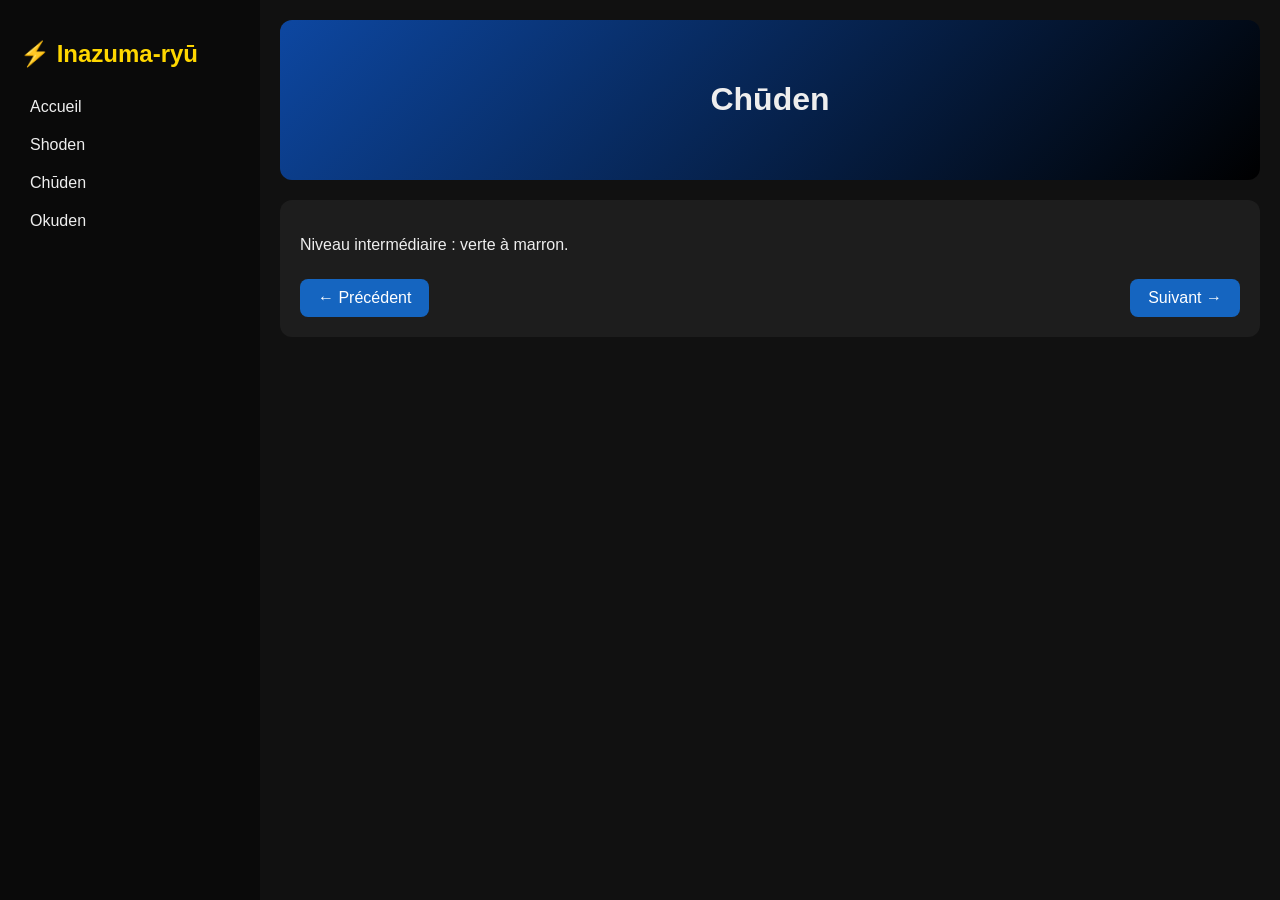
==== chuden.html @ 1f4ff93e "Add files via upload" ====
<!DOCTYPE html><html lang='fr'><head><meta charset='utf-8'><meta name='viewport' content='width=device-width,initial-scale=1'><title>Manuel d'entraînement | Inazuma-ryū</title><link rel='stylesheet' href='style.css'></head><body>
<button class='menu-toggle' onclick='toggleMenu()'>☰</button><aside class='sidebar'><h2>⚡ Inazuma-ryū</h2><a href='index.html'>Accueil</a><a href='shoden.html'>Shoden</a><a href='chuden.html'>Chūden</a><a href='okuden.html'>Okuden</a></aside>
<div class='main'><header><h1>Chūden</h1></header><section><p>Niveau intermédiaire : verte à marron.</p><div class='navbtns'><a class='btn' href='shoden.html'>← Précédent</a><a class='btn' href='okuden.html'>Suivant →</a></div></section></div>
<script src='script.js'></script></body></html>
---- style.css ----
*{box-sizing:border-box}body{margin:0;font-family:Arial,sans-serif;background:#111;color:#eee}
.sidebar{position:fixed;left:0;top:0;width:260px;height:100%;background:#0a0a0a;padding:20px;overflow:auto}
.sidebar h2{color:#ffd700}
.sidebar a{display:block;color:#eee;text-decoration:none;padding:10px;border-radius:8px}
.sidebar a:hover{background:#1565c0}
.main{margin-left:260px;padding:20px}
header{background:linear-gradient(135deg,#0d47a1,#000);padding:40px;border-radius:12px;text-align:center}
section{background:#1d1d1d;padding:20px;border-radius:12px;margin-top:20px}
.navbtns{display:flex;justify-content:space-between;margin-top:25px}
.btn{background:#1565c0;color:#fff;text-decoration:none;padding:10px 18px;border-radius:8px}
.menu-toggle{display:none}
@media(max-width:768px){
.sidebar{transform:translateX(-100%);transition:.3s;z-index:1000}
.sidebar.open{transform:translateX(0)}
.main{margin-left:0;padding-top:70px}
.menu-toggle{display:block;position:fixed;top:10px;left:10px;background:#1565c0;color:#fff;border:none;padding:12px;border-radius:8px;z-index:1100}
}
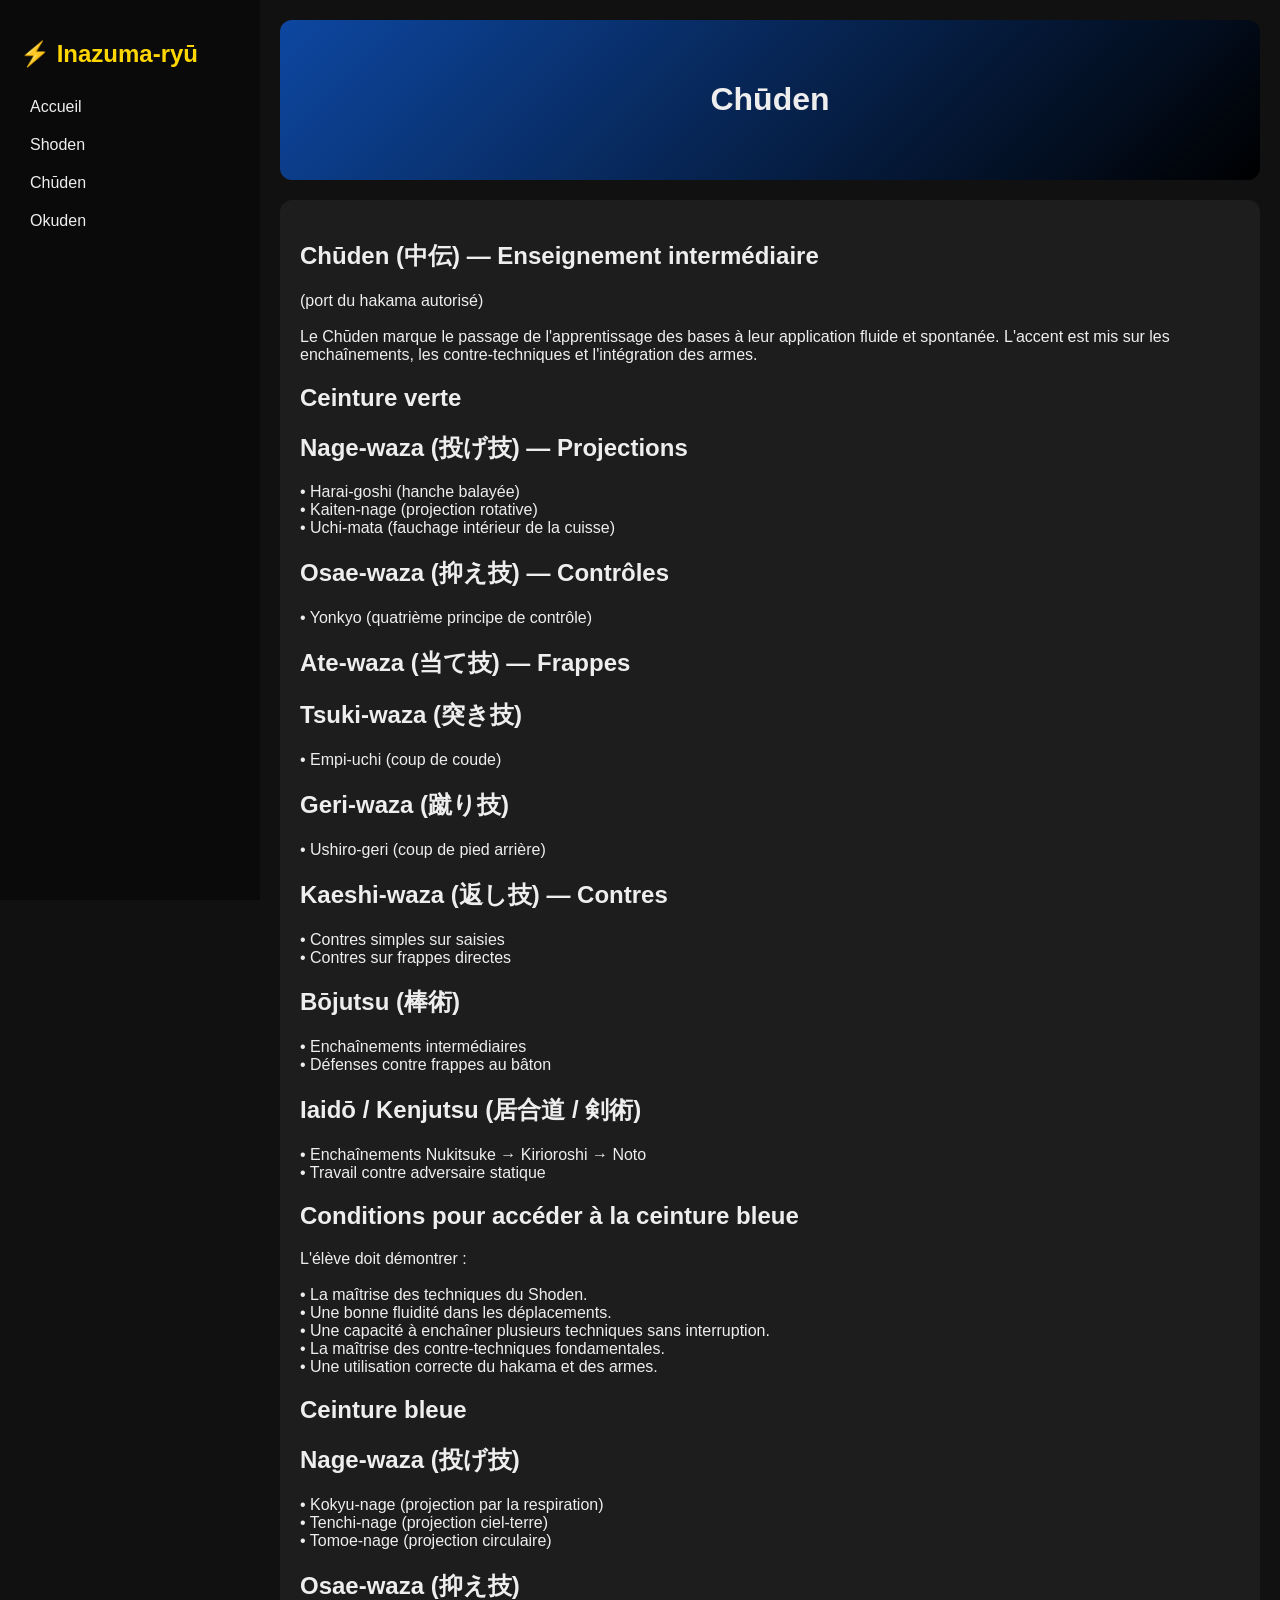
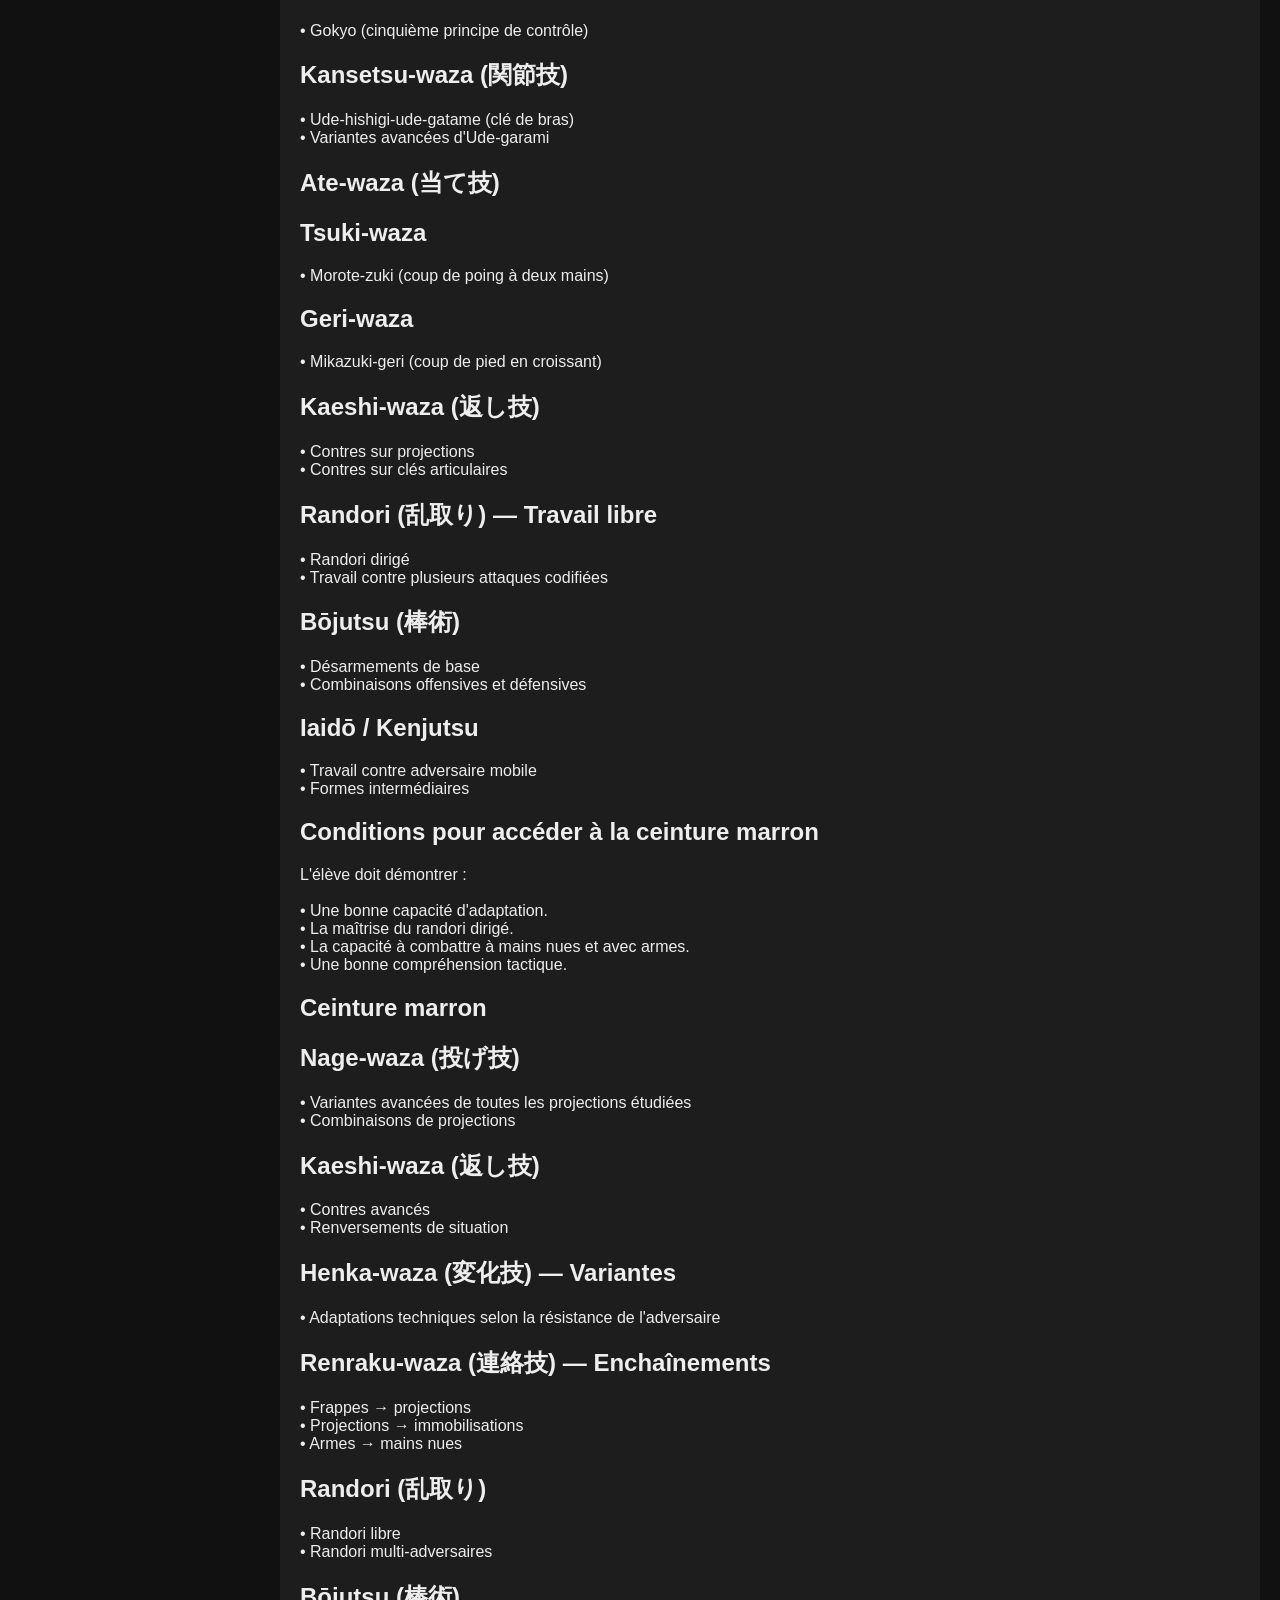
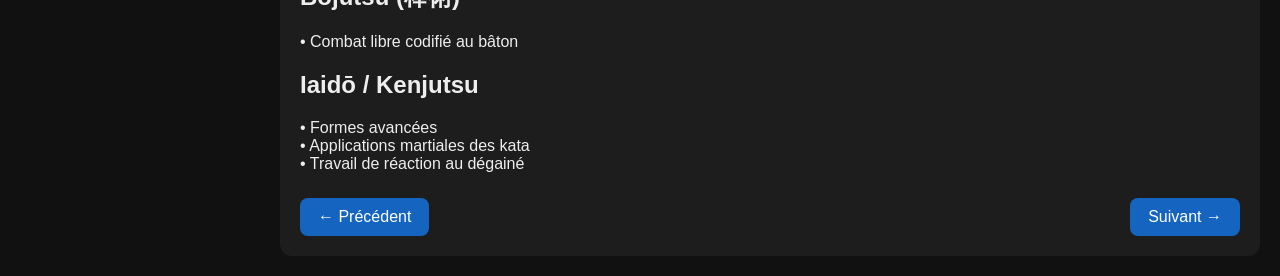
==== commit 1c0b5387: "Expand Chūden section with detailed content" ====
--- a/chuden.html
+++ b/chuden.html
@@ -1,4 +1,181 @@
 <!DOCTYPE html><html lang='fr'><head><meta charset='utf-8'><meta name='viewport' content='width=device-width,initial-scale=1'><title>Manuel d'entraînement | Inazuma-ryū</title><link rel='stylesheet' href='style.css'></head><body>
 <button class='menu-toggle' onclick='toggleMenu()'>☰</button><aside class='sidebar'><h2>⚡ Inazuma-ryū</h2><a href='index.html'>Accueil</a><a href='shoden.html'>Shoden</a><a href='chuden.html'>Chūden</a><a href='okuden.html'>Okuden</a></aside>
-<div class='main'><header><h1>Chūden</h1></header><section><p>Niveau intermédiaire : verte à marron.</p><div class='navbtns'><a class='btn' href='shoden.html'>← Précédent</a><a class='btn' href='okuden.html'>Suivant →</a></div></section></div>
-<script src='script.js'></script></body></html>+<div class='main'><header><h1>Chūden</h1></header><section><p><h2>Chūden (中伝) — Enseignement intermédiaire</h2>
+
+<p>
+(port du hakama autorisé)<br><br>
+
+Le Chūden marque le passage de l'apprentissage des bases à leur application fluide et spontanée. L'accent est mis sur les enchaînements, les contre-techniques et l'intégration des armes.
+
+</p>
+
+<h2>Ceinture verte</h2>
+
+<h2>Nage-waza (投げ技) — Projections</h2>
+<p>
+• Harai-goshi (hanche balayée)<br>
+• Kaiten-nage (projection rotative)<br>
+• Uchi-mata (fauchage intérieur de la cuisse)
+</p>
+
+<h2>Osae-waza (抑え技) — Contrôles</h2>
+<p>
+• Yonkyo (quatrième principe de contrôle)
+</p>
+
+<h2>Ate-waza (当て技) — Frappes</h2>
+
+<h2>Tsuki-waza (突き技)</h2>
+<p>
+• Empi-uchi (coup de coude)
+</p>
+
+<h2>Geri-waza (蹴り技)</h2>
+<p>
+• Ushiro-geri (coup de pied arrière)
+</p>
+
+<h2>Kaeshi-waza (返し技) — Contres</h2>
+<p>
+• Contres simples sur saisies<br>
+• Contres sur frappes directes
+</p>
+
+<h2>Bōjutsu (棒術)</h2>
+<p>
+• Enchaînements intermédiaires<br>
+• Défenses contre frappes au bâton
+</p>
+
+<h2>Iaidō / Kenjutsu (居合道 / 剣術)</h2>
+<p>
+• Enchaînements Nukitsuke → Kirioroshi → Noto<br>
+• Travail contre adversaire statique
+</p>
+
+<h2>Conditions pour accéder à la ceinture bleue</h2>
+
+<p>
+L'élève doit démontrer :<br><br>
+
+• La maîtrise des techniques du Shoden.<br>
+• Une bonne fluidité dans les déplacements.<br>
+• Une capacité à enchaîner plusieurs techniques sans interruption.<br>
+• La maîtrise des contre-techniques fondamentales.<br>
+• Une utilisation correcte du hakama et des armes.
+
+</p>
+
+<h2>Ceinture bleue</h2>
+
+<h2>Nage-waza (投げ技)</h2>
+<p>
+• Kokyu-nage (projection par la respiration)<br>
+• Tenchi-nage (projection ciel-terre)<br>
+• Tomoe-nage (projection circulaire)
+</p>
+
+<h2>Osae-waza (抑え技)</h2>
+<p>
+• Gokyo (cinquième principe de contrôle)
+</p>
+
+<h2>Kansetsu-waza (関節技)</h2>
+<p>
+• Ude-hishigi-ude-gatame (clé de bras)<br>
+• Variantes avancées d'Ude-garami
+</p>
+
+<h2>Ate-waza (当て技)</h2>
+
+<h2>Tsuki-waza</h2>
+<p>
+• Morote-zuki (coup de poing à deux mains)
+</p>
+
+<h2>Geri-waza</h2>
+<p>
+• Mikazuki-geri (coup de pied en croissant)
+</p>
+
+<h2>Kaeshi-waza (返し技)</h2>
+<p>
+• Contres sur projections<br>
+• Contres sur clés articulaires
+</p>
+
+<h2>Randori (乱取り) — Travail libre</h2>
+<p>
+• Randori dirigé<br>
+• Travail contre plusieurs attaques codifiées
+</p>
+
+<h2>Bōjutsu (棒術)</h2>
+<p>
+• Désarmements de base<br>
+• Combinaisons offensives et défensives
+</p>
+
+<h2>Iaidō / Kenjutsu</h2>
+<p>
+• Travail contre adversaire mobile<br>
+• Formes intermédiaires
+</p>
+
+<h2>Conditions pour accéder à la ceinture marron</h2>
+
+<p>
+L'élève doit démontrer :<br><br>
+
+• Une bonne capacité d'adaptation.<br>
+• La maîtrise du randori dirigé.<br>
+• La capacité à combattre à mains nues et avec armes.<br>
+• Une bonne compréhension tactique.
+
+</p>
+
+<h2>Ceinture marron</h2>
+
+<h2>Nage-waza (投げ技)</h2>
+<p>
+• Variantes avancées de toutes les projections étudiées<br>
+• Combinaisons de projections
+</p>
+
+<h2>Kaeshi-waza (返し技)</h2>
+<p>
+• Contres avancés<br>
+• Renversements de situation
+</p>
+
+<h2>Henka-waza (変化技) — Variantes</h2>
+<p>
+• Adaptations techniques selon la résistance de l'adversaire
+</p>
+
+<h2>Renraku-waza (連絡技) — Enchaînements</h2>
+<p>
+• Frappes → projections<br>
+• Projections → immobilisations<br>
+• Armes → mains nues
+</p>
+
+<h2>Randori (乱取り)</h2>
+<p>
+• Randori libre<br>
+• Randori multi-adversaires
+</p>
+
+<h2>Bōjutsu (棒術)</h2>
+<p>
+• Combat libre codifié au bâton
+</p>
+
+<h2>Iaidō / Kenjutsu</h2>
+<p>
+• Formes avancées<br>
+• Applications martiales des kata<br>
+• Travail de réaction au dégainé
+</p>
+</p><div class='navbtns'><a class='btn' href='shoden.html'>← Précédent</a><a class='btn' href='okuden.html'>Suivant →</a></div></section></div>
+<script src='script.js'></script></body></html>
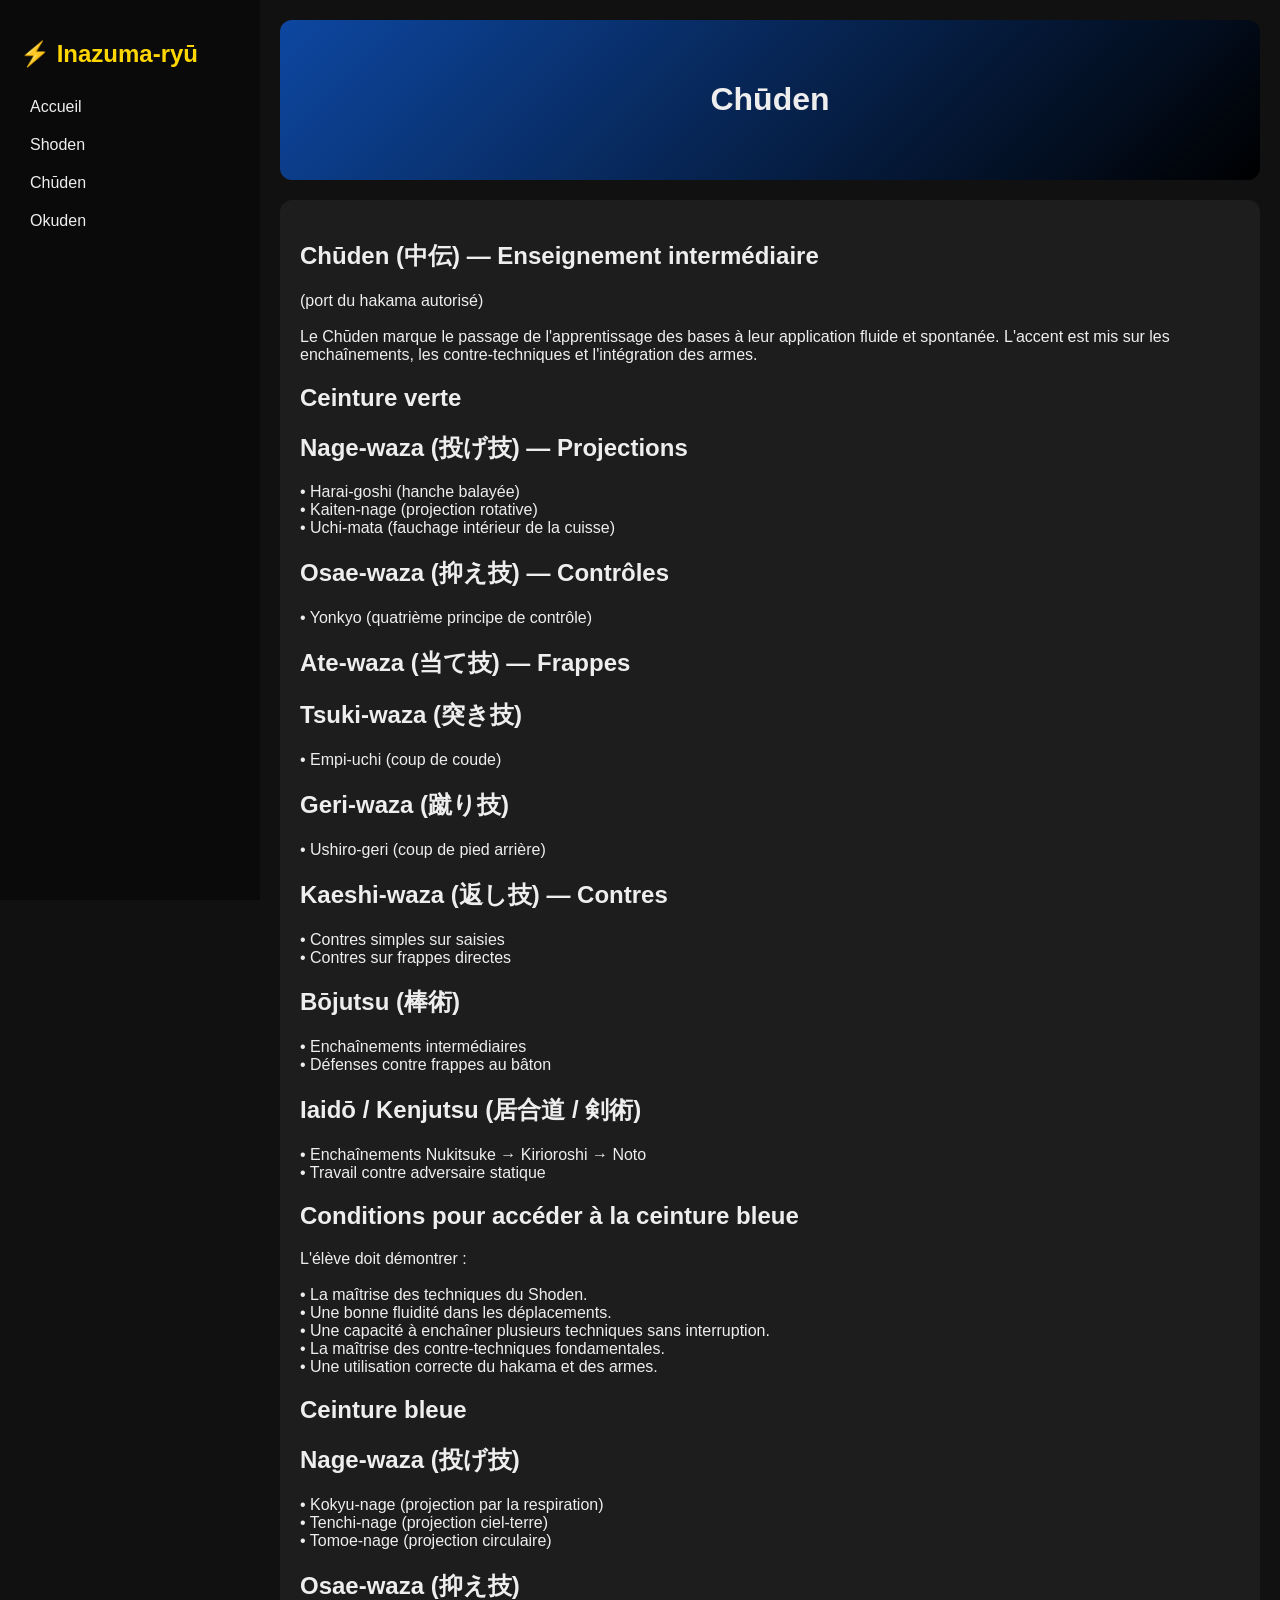
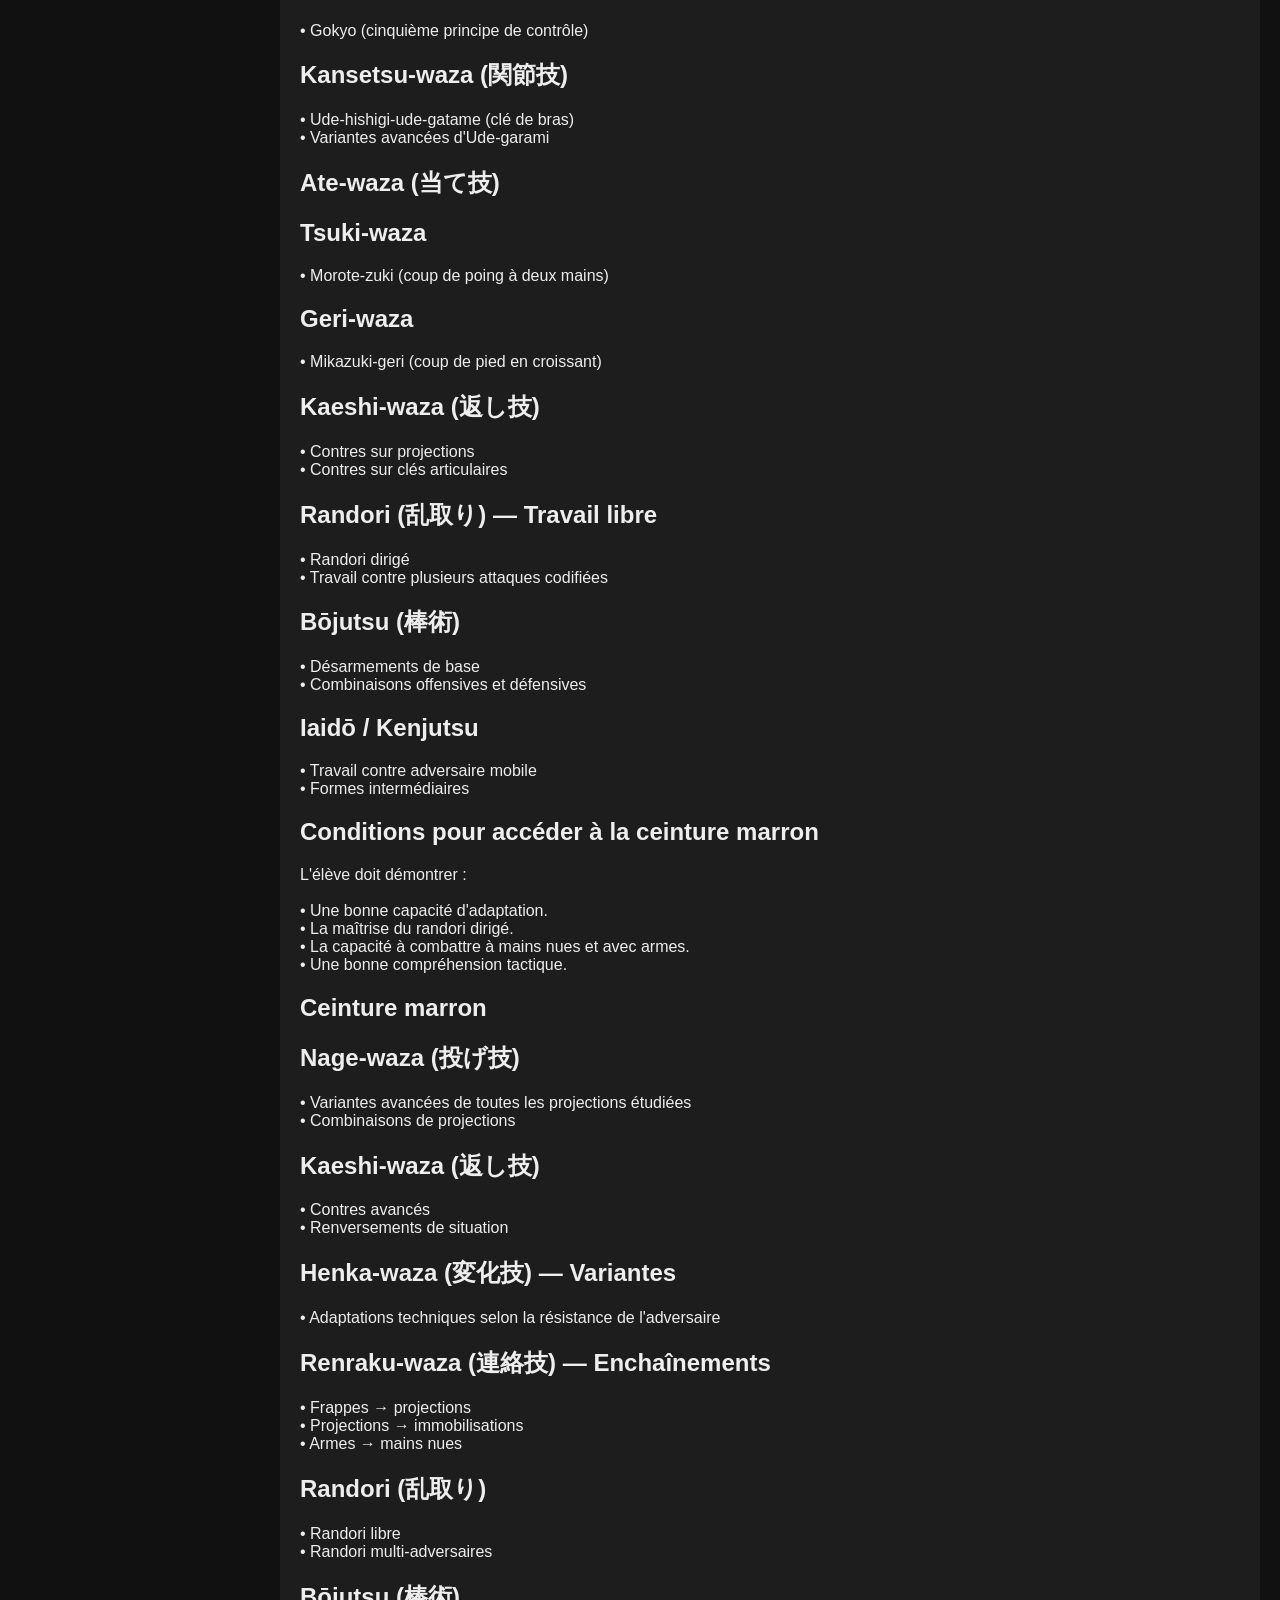
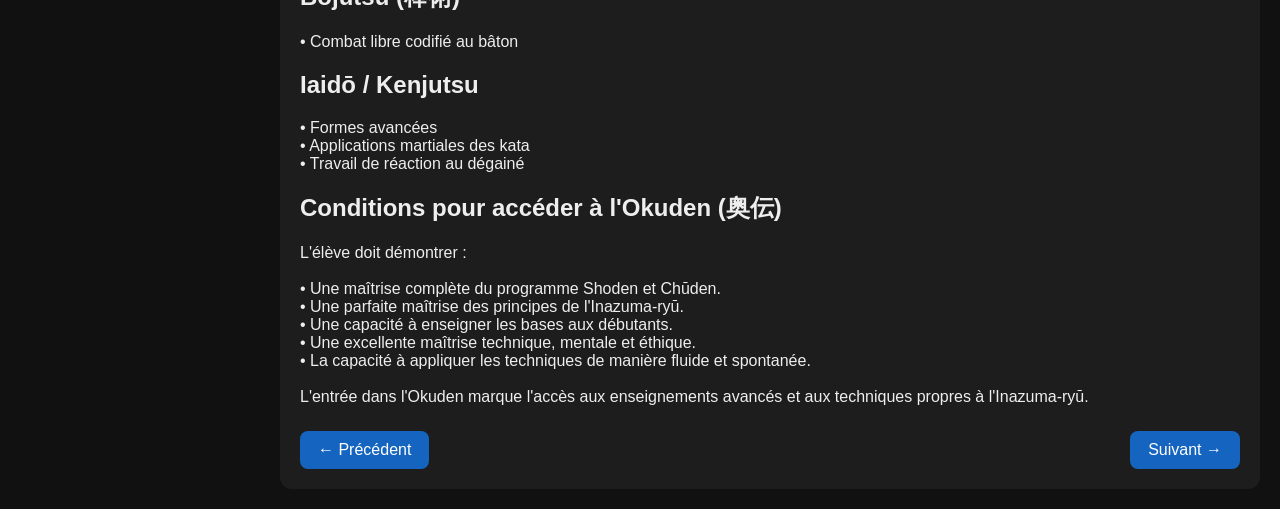
==== commit b2156e4e: "Add conditions for Okuden access Added conditions for accessing Okuden with detailed requirements." ====
--- a/chuden.html
+++ b/chuden.html
@@ -177,5 +177,19 @@
 • Applications martiales des kata<br>
 • Travail de réaction au dégainé
 </p>
-</p><div class='navbtns'><a class='btn' href='shoden.html'>← Précédent</a><a class='btn' href='okuden.html'>Suivant →</a></div></section></div>
+</p><h2>Conditions pour accéder à l'Okuden (奥伝)</h2>
+
+<p>
+L'élève doit démontrer :<br><br>
+
+• Une maîtrise complète du programme Shoden et Chūden.<br>
+• Une parfaite maîtrise des principes de l'Inazuma-ryū.<br>
+• Une capacité à enseigner les bases aux débutants.<br>
+• Une excellente maîtrise technique, mentale et éthique.<br>
+• La capacité à appliquer les techniques de manière fluide et spontanée.<br><br>
+
+L'entrée dans l'Okuden marque l'accès aux enseignements avancés et aux techniques propres à l'Inazuma-ryū.
+
+</p>
+<div class='navbtns'><a class='btn' href='shoden.html'>← Précédent</a><a class='btn' href='okuden.html'>Suivant →</a></div></section></div>
 <script src='script.js'></script></body></html>
